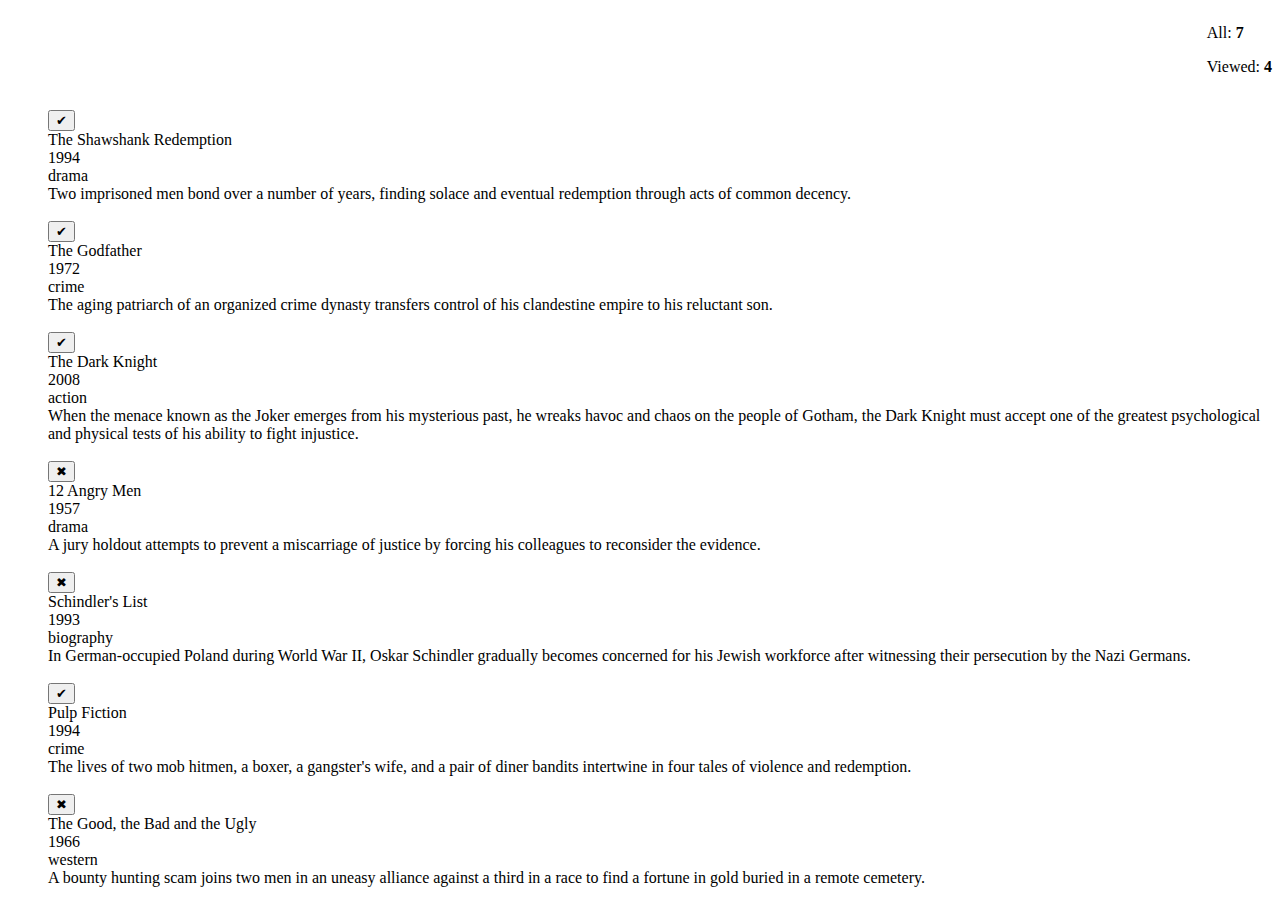
==== index.html @ af57fb2c "Copying first task" ====
<html lang="pl">
<head>
    <meta charset="UTF-8">
    <meta name="viewport" content="width=device-width, initial-scale=1.0">
    <title>Document</title>
    <link rel="stylesheet" href="style.css">
    <script type="text/javascript" src="data.js"></script> 
    <script type="text/javascript" src="script.js"></script> 
</head>
<body onload="onWebsiteStart()">
    <div id="moviesCountersContainer">
        <p>All: <span class="moviesCounter" id="moviesCounterAll"></span></p>
        <p>Viewed: <span class="moviesCounter" id="moviesCounterSeen"></span></p>
    </div>
    <div id="moviesListContainer">    
        <ul id="moviesList"></ul>
    </div>
</body>
</html>
---- style.css ----
#moviesCountersContainer{
    float: right;
}

#moviesListContainer{
    margin-top: 100px;
    clear: both;
}

.moviescounter{
    font-weight: bold;
}

li{
    display: block;
    color: black;
    float: left;
}

li:hover{
    color: red;
}
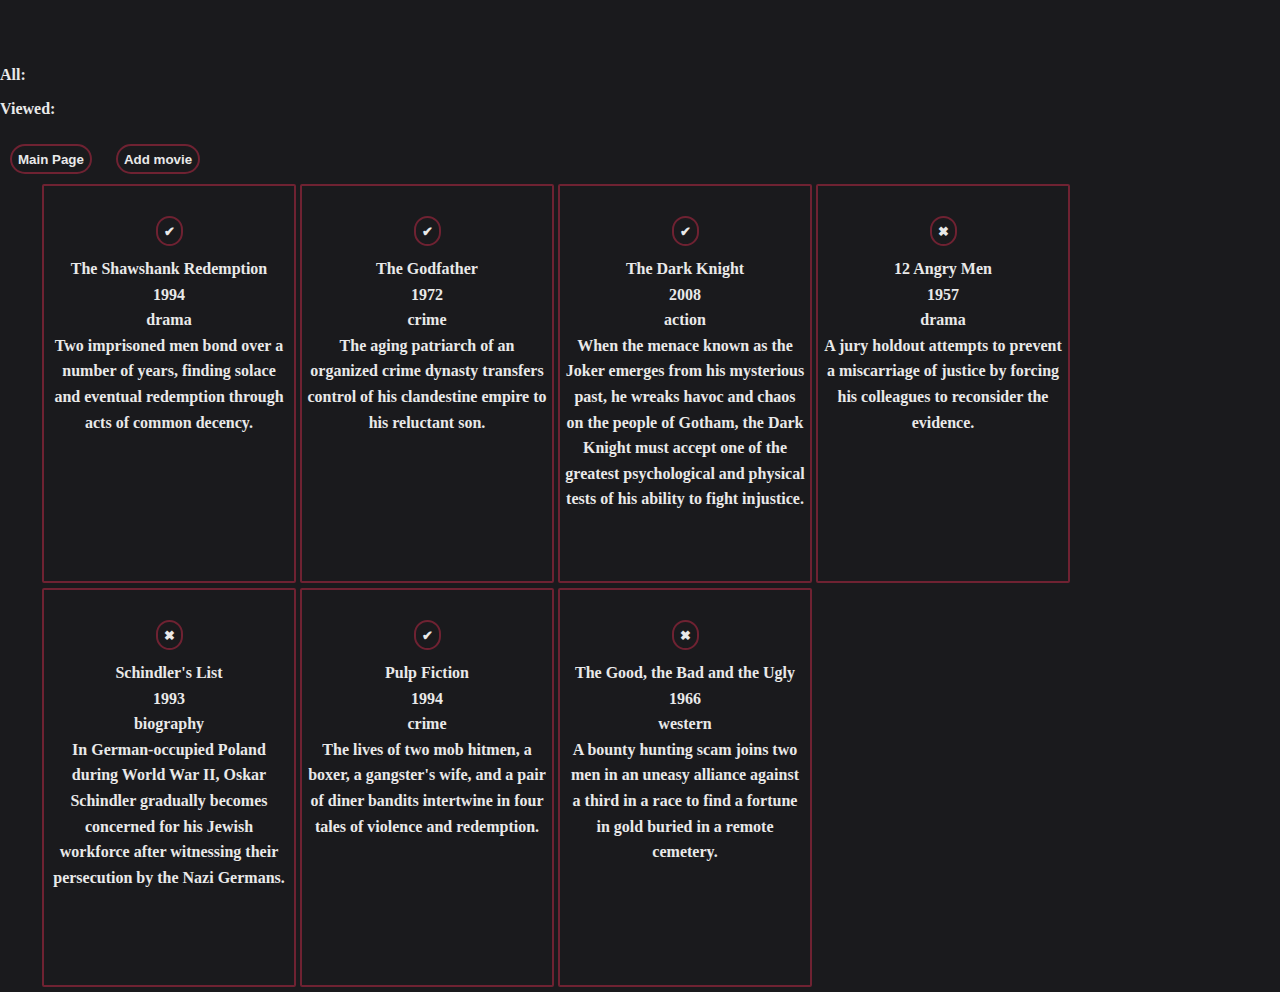
==== commit 4e693de3: "Main Page added" ====
--- a/index.html
+++ b/index.html
@@ -2,15 +2,17 @@
 <head>
     <meta charset="UTF-8">
     <meta name="viewport" content="width=device-width, initial-scale=1.0">
-    <title>Document</title>
+    <title>Intive Patronage Task 2</title>
     <link rel="stylesheet" href="style.css">
-    <script type="text/javascript" src="data.js"></script> 
-    <script type="text/javascript" src="script.js"></script> 
+    <script type="text/javascript" src="add.js"></script>
+    <script type="module" src="index.js"></script>
 </head>
-<body onload="onWebsiteStart()">
+<body>
     <div id="moviesCountersContainer">
         <p>All: <span class="moviesCounter" id="moviesCounterAll"></span></p>
         <p>Viewed: <span class="moviesCounter" id="moviesCounterSeen"></span></p>
+        <a href="index.html"><button>Main Page</button></a>
+        <a href="add.html"><button>Add movie</button></a>
     </div>
     <div id="moviesListContainer">    
         <ul id="moviesList"></ul>
--- a/style.css
+++ b/style.css
@@ -1,5 +1,29 @@
+body{
+    font-family: Tahoma;
+    margin: 0px;
+    font-weight: bold;
+    background-color: #1A1A1D;
+}
+
+#formContainer{
+    width: 80%;
+    float: left;
+    height: 250px;
+    color: #e9e9e9;
+}
+
+#form{
+    padding-top: 50px;
+    padding-left: 70px;
+    line-height: 1.6;
+    width: 280px;
+}
+
 #moviesCountersContainer{
-    float: right;
+    float: left;
+    width: 20%;
+    padding-top: 50px;
+    color: #e9e9e9;
 }
 
 #moviesListContainer{
@@ -7,17 +31,67 @@
     clear: both;
 }
 
+#submitForm{
+    margin-left: 30%;
+    background-color: #6F2232;
+}
+
 .moviescounter{
     font-weight: bold;
 }
 
+label{
+    margin-right: 20px;
+}
+
+input{
+    color: #e9e9e9;
+    background-color: #1A1A1D;
+    border: 2px solid #6F2232;
+    border-radius: 2px;
+    float:right;
+}
+
 li{
     display: block;
-    color: black;
     float: left;
+    text-align: center;
+    width: 240px;
+    margin-left: 2px;
+    margin-right: 2px;
+    margin-bottom: 5px;
+    padding-left: 5px;
+    padding-right: 5px;
+    padding-top: 20px;
+    padding-bottom: 25px;
+    min-height: 350px;
+    line-height: 1.6;
+    border: 2px solid #6F2232;
+    border-radius: 2px;
+    color: #e9e9e9;
 }
 
 li:hover{
-    color: red;
+    color: #C3073F;
+    border-color: #C3073F;
 }
 
+button{
+    color: #e9e9e9;
+    background-color: #1A1A1D;
+    border: 2px solid #6F2232;
+    border-radius: 15px;
+    height: 30px;
+    margin: 10px;
+    font-weight: bold;
+}
+
+button:hover{
+    border-color: #C3073F;
+    background-color: #6F2232;
+}
+
+button:active{
+    border-color: #6F2232;
+    background-color: #C3073F;
+}